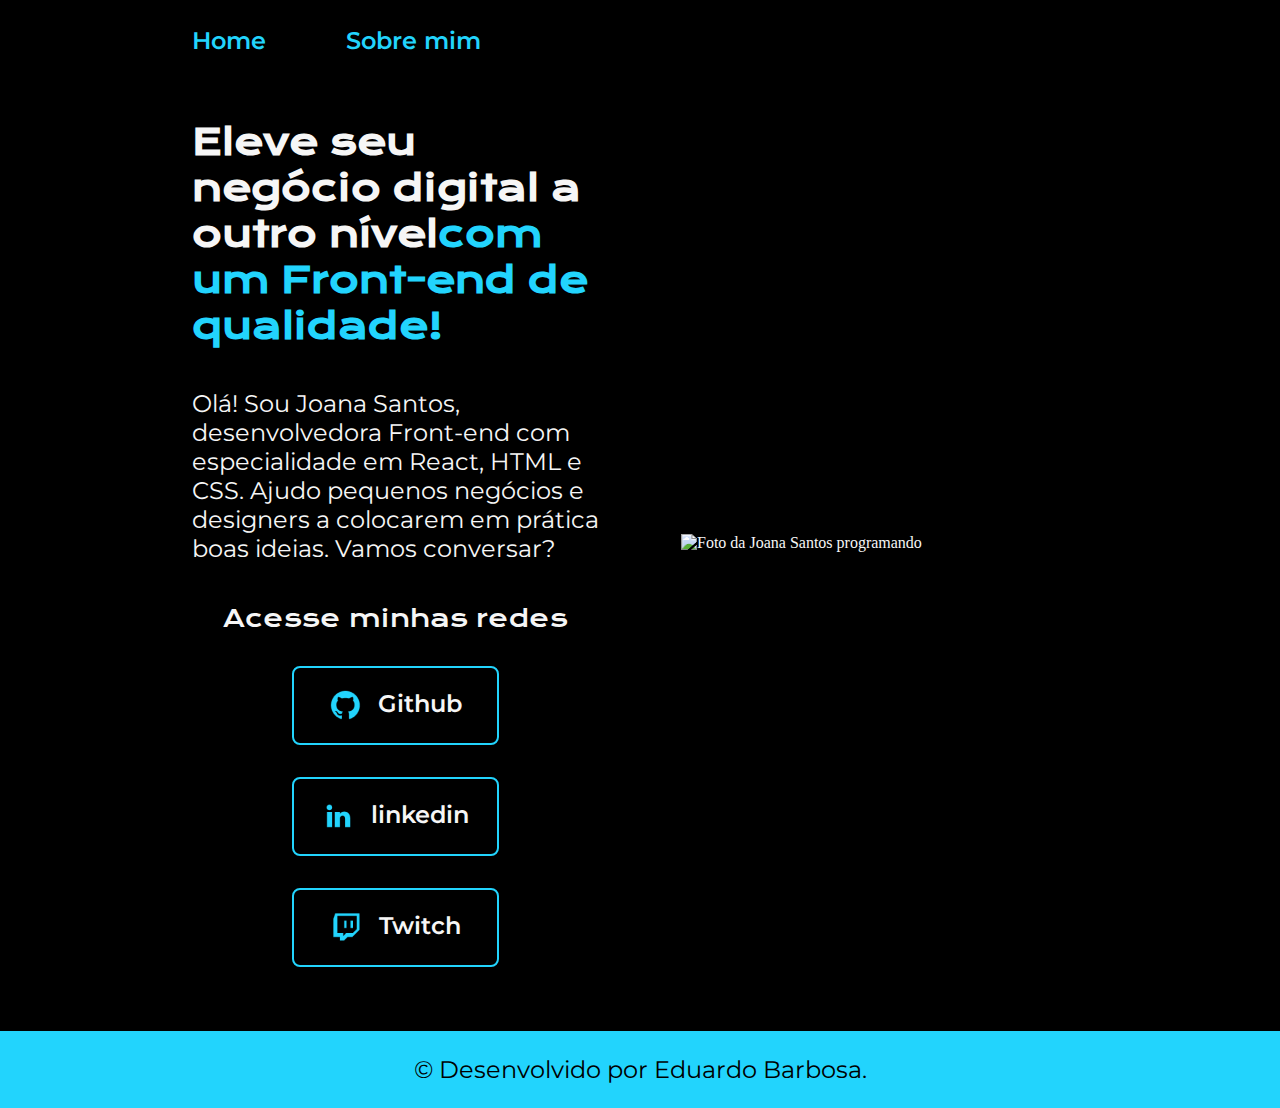
==== index.html @ 3f5d7717 "Update index.html" ====
<!DOCTYPE html>
<html lang="pt-br">

<head>
    <meta charset="UTF-8">
    <meta http-equiv="X-UA-Compatible" content="IE=edge">
    <meta name="viewport" content="width=device-width, initial-scale=1.0">
    <title>Portifolio</title>
    <link rel="stylesheet" href="./styles/style.css">
</head>

<body>
    <header class="cabecalho">
        <nav class="cabecalho__menu">
            <a class="cabecalho__menu__link" href="index.html">Home</a>
            <a class="cabecalho__menu__link" href="about.html">Sobre mim</a>
        </nav>
    </header>
    <main class="apresentacao">
        <section class="apresentacao__conteudo">
            <h1 class="apresentacao__conteudo__titulo">Eleve seu negócio digital a outro nível<strong 
            class="titulo-destaque">com um Front-end de qualidade!
            </strong></h1>
            <p class="apresentacao__conteudo__texto">Olá! Sou Joana Santos, desenvolvedora
            Front-end com especialidade em React, HTML e
            CSS. Ajudo pequenos negócios e designers a
            colocarem em prática boas ideias. Vamos
            conversar?</p>
            <div class="apresentacao__links">
                <h2 class="apresentacao__links__subtitulo">Acesse minhas redes</h2>
                <a class="apresentacao__links__navegacao" href="https://github.com/carlosXavierr">
                    <img src="./assets/github.png">
                    Github
                </a>
                <a class="apresentacao__links__navegacao" href="https://www.linkedin.com/in/eduardo-barbosa-376710232/">
                    <img src="./assets/linkedin.png">
                    linkedin
                </a>
                <a class="apresentacao__links__navegacao" href="https://twitch.tv/guilimadev">
                    <img src="./assets/twitch.png">
                    Twitch
                </a>
            </div>
        </section>
        <img src=""https://cdn.discordapp.com/attachments/1073655592876527627/1074754115218985082/Imagem.pngg" alt="Foto da Joana Santos programando" class="apresentacao__imagem" >
    </main>
    <footer class="rodape">
        <p>&copy; Desenvolvido por Eduardo Barbosa.</p>
    </footer>
</body>

</html>
---- styles/style.css ----
@import url('https://fonts.googleapis.com/css2?family=Krona+One&family=Montserrat:wght@400;600&display=swap');

:root {
    --cor-primaria: #000000;
    --cor-secundaria: #F6F6F6;
    --cor-terciaria: #22D4FD;
    --cor-hover: #272727;

    --fonte-primaria: 'Krona One', sans-serif;
    --fonte-secundaria: 'Montserrat', sans-serif;
}
*{
    margin: 0;
    padding: 0;
}

body{
    box-sizing: border-box;
    background-color: var(--cor-primaria);
    color: var(--cor-secundaria);
}
.cabecalho{
    padding: 2% 0% 0% 15%;
}
.cabecalho__menu{
    display: flex;
    gap: 80px;
}
.cabecalho__menu__link{
    font-family: var(--fonte-secundaria);
    font-size: 1.5rem;
    font-weight: 600;
    color: var(--cor-terciaria);
    text-decoration: none;
}
.apresentacao{
    gap: 82px;
    padding: 5% 15%;
    display: flex;
    align-items: center;
    justify-content: space-between;
}
.apresentacao__conteudo{
    width: 50%;
    display: flex;
    flex-direction: column;
    gap: 40px;
}

.apresentacao__conteudo__titulo{
    font-size: 2.25rem;
    font-family: var(--fonte-primaria);
}
.titulo-destaque{
    color: var(--cor-terciaria);
}
.apresentacao__conteudo__texto{
    font-size: 1.5rem;
    font-family: var(--fonte-secundaria);
}

.apresentacao__links{
    display: flex;
    flex-direction: column;
    justify-content: space-between;
    align-items: center;
    gap: 32px;
}
.apresentacao__links__subtitulo{
    font-family: var(--fonte-primaria);
    font-weight: 400;
    font-size: 1.5rem;
}
.apresentacao__links__navegacao{
    display: flex;
    justify-content: center;
    gap: 16px;
    border: 2px solid var(--cor-terciaria);
    width: 50%;
    text-align: center;
    border-radius: 8px;
    font-size: 1.5rem;
    font-weight: 600;
    padding: 21.5px 0;
    text-decoration: none;
    color: var(--cor-secundaria);
    font-family: var(--fonte-secundaria);
}
.apresentacao__links__link:hover{
    background-color: var(--cor-hover);
}

.apresentacao__imagem {
    width: 50%;
}
.rodape{
    color: var(--cor-primaria);
    background-color: var(--cor-terciaria);
    padding: 24px;
    text-align: center;
    font-family: var(--fonte-secundaria);
    font-size: 1.5rem;
    font-weight: 400;
}


  @media (max-width: 1200px) {
    .cabecalho{
        padding: 10%;
        
    }
    .cabecalho__menu {
        justify-content: center;
    }
    
    .apresentacao {
        flex-direction: column-reverse;
        padding: 5%;
    }
    .apresentacao__conteudo {
        width: auto;
    }
   
  }
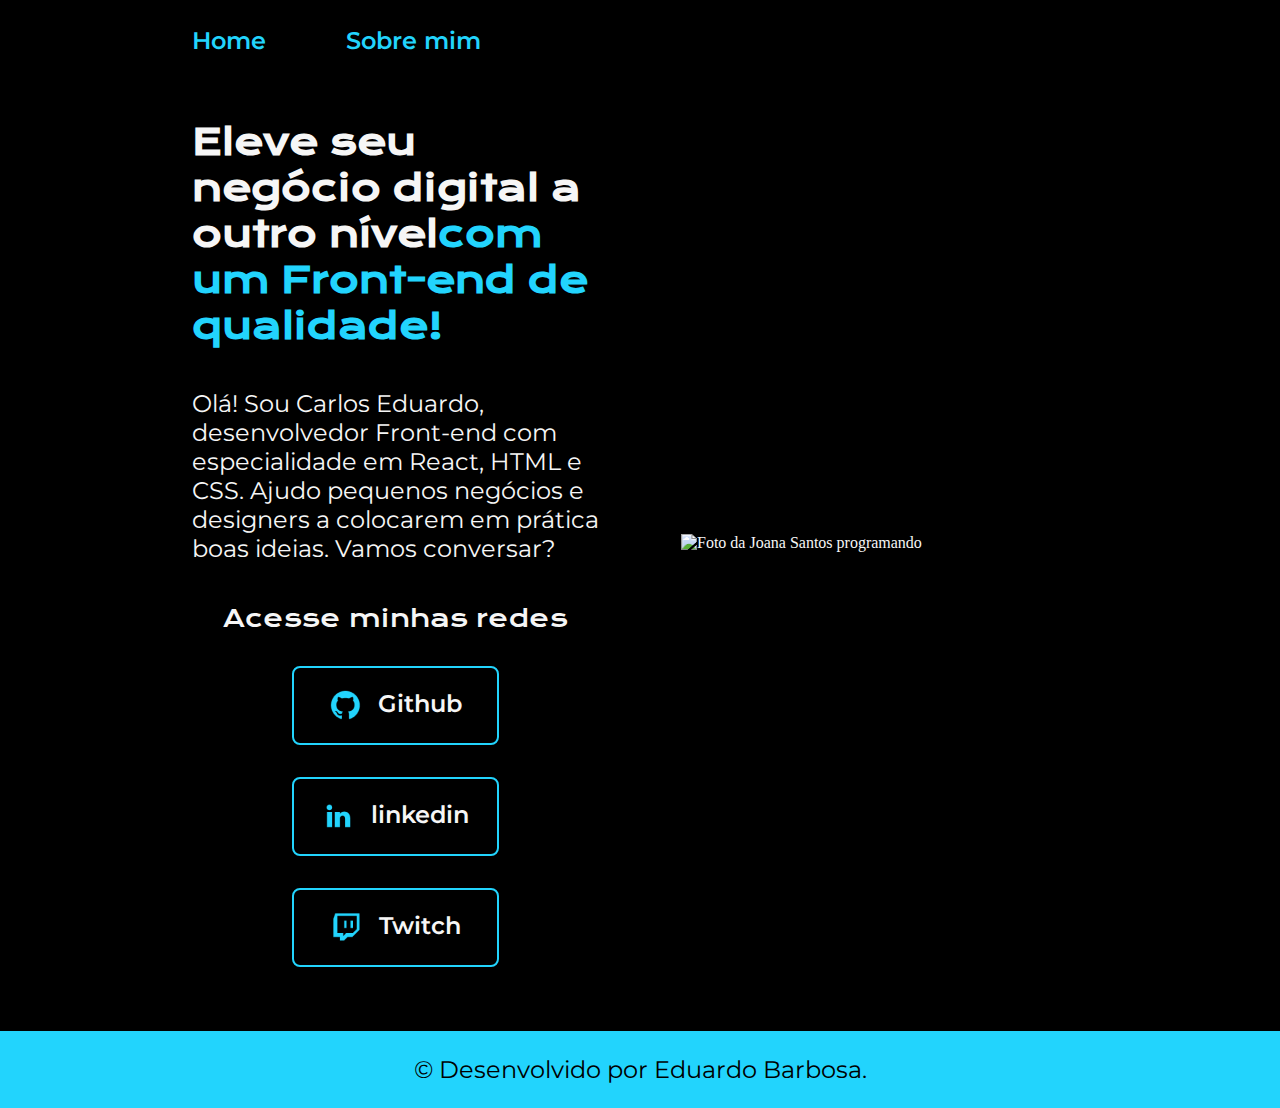
==== commit ca3bc8b9: "mudando index" ====
--- a/index.html
+++ b/index.html
@@ -21,7 +21,7 @@
             <h1 class="apresentacao__conteudo__titulo">Eleve seu negócio digital a outro nível<strong 
             class="titulo-destaque">com um Front-end de qualidade!
             </strong></h1>
-            <p class="apresentacao__conteudo__texto">Olá! Sou Joana Santos, desenvolvedora
+            <p class="apresentacao__conteudo__texto">Olá! Sou Carlos Eduardo, desenvolvedor
             Front-end com especialidade em React, HTML e
             CSS. Ajudo pequenos negócios e designers a
             colocarem em prática boas ideias. Vamos
@@ -42,7 +42,7 @@
                 </a>
             </div>
         </section>
-        <img src=""https://cdn.discordapp.com/attachments/1073655592876527627/1074754115218985082/Imagem.pngg" alt="Foto da Joana Santos programando" class="apresentacao__imagem" >
+        <img src="https://cdn.discordapp.com/attachments/1073655592876527627/1074754115218985082/Imagem.png" alt="Foto da Joana Santos programando" class="apresentacao__imagem" >
     </main>
     <footer class="rodape">
         <p>&copy; Desenvolvido por Eduardo Barbosa.</p>
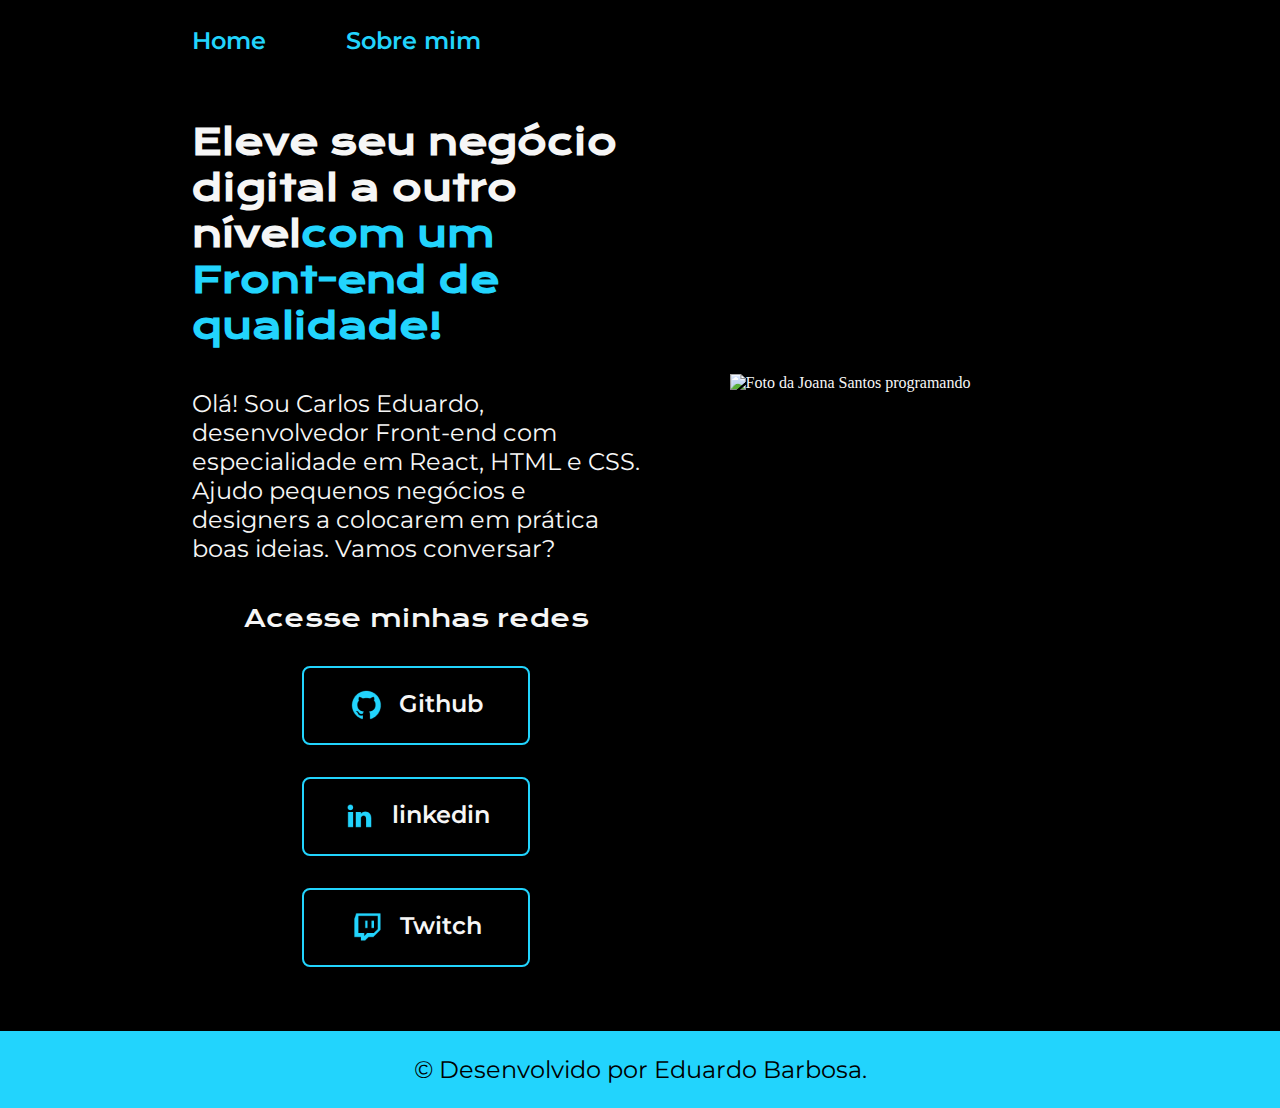
==== commit a1656550: "mudando imagem" ====
--- a/index.html
+++ b/index.html
@@ -42,7 +42,7 @@
                 </a>
             </div>
         </section>
-        <img src="https://cdn.discordapp.com/attachments/1073655592876527627/1074754115218985082/Imagem.png" alt="Foto da Joana Santos programando" class="apresentacao__imagem" >
+        <img src="https://cdn.discordapp.com/attachments/1074774211412897863/1075396402655539302/315046422_1565213860559527_493151342783535665_n_1.png" alt="Foto da Joana Santos programando" class="apresentacao__imagem" >
     </main>
     <footer class="rodape">
         <p>&copy; Desenvolvido por Eduardo Barbosa.</p>
--- a/styles/style.css
+++ b/styles/style.css
@@ -91,7 +91,10 @@
 }
 
 .apresentacao__imagem {
-    width: 50%;
+    width: 40%;
+    margin-bottom: 20rem;
+    
+    
 }
 .rodape{
     color: var(--cor-primaria);
@@ -120,5 +123,8 @@
     .apresentacao__conteudo {
         width: auto;
     }
+    .apresentacao__imagem {
+        margin-bottom: 0;
+    }
    
   }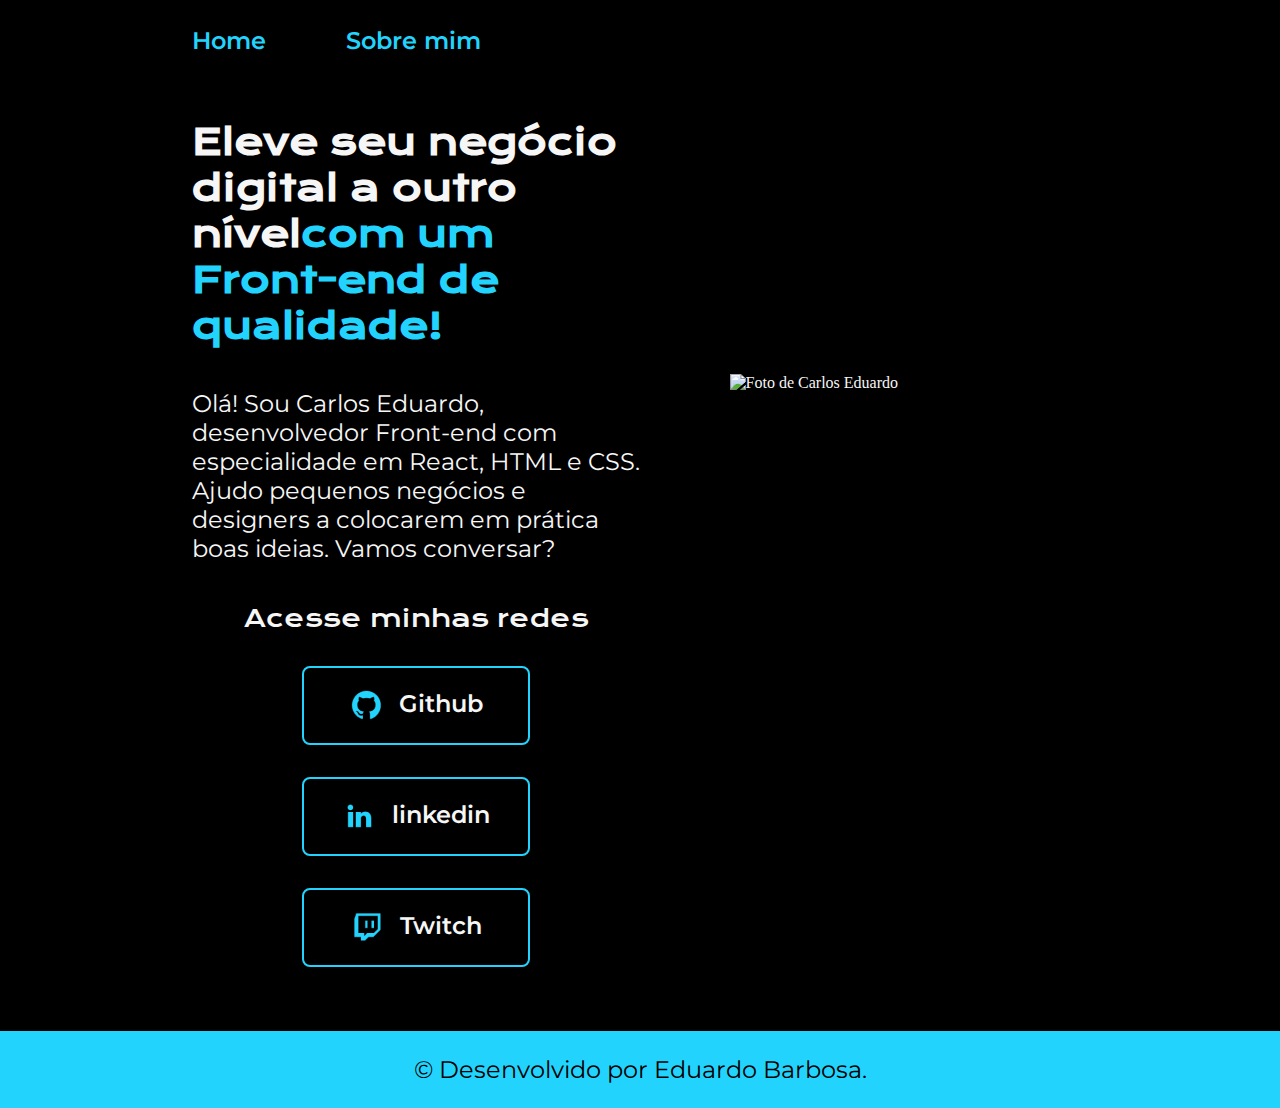
==== commit 4cc1acd1: "add img" ====
--- a/index.html
+++ b/index.html
@@ -42,7 +42,7 @@
                 </a>
             </div>
         </section>
-        <img src="https://cdn.discordapp.com/attachments/1074774211412897863/1075396402655539302/315046422_1565213860559527_493151342783535665_n_1.png" alt="Foto da Joana Santos programando" class="apresentacao__imagem" >
+        <img src="https://cdn.discordapp.com/attachments/1074774211412897863/1075396402655539302/315046422_1565213860559527_493151342783535665_n_1.png" alt="Foto de Carlos Eduardo" class="apresentacao__imagem" >
     </main>
     <footer class="rodape">
         <p>&copy; Desenvolvido por Eduardo Barbosa.</p>
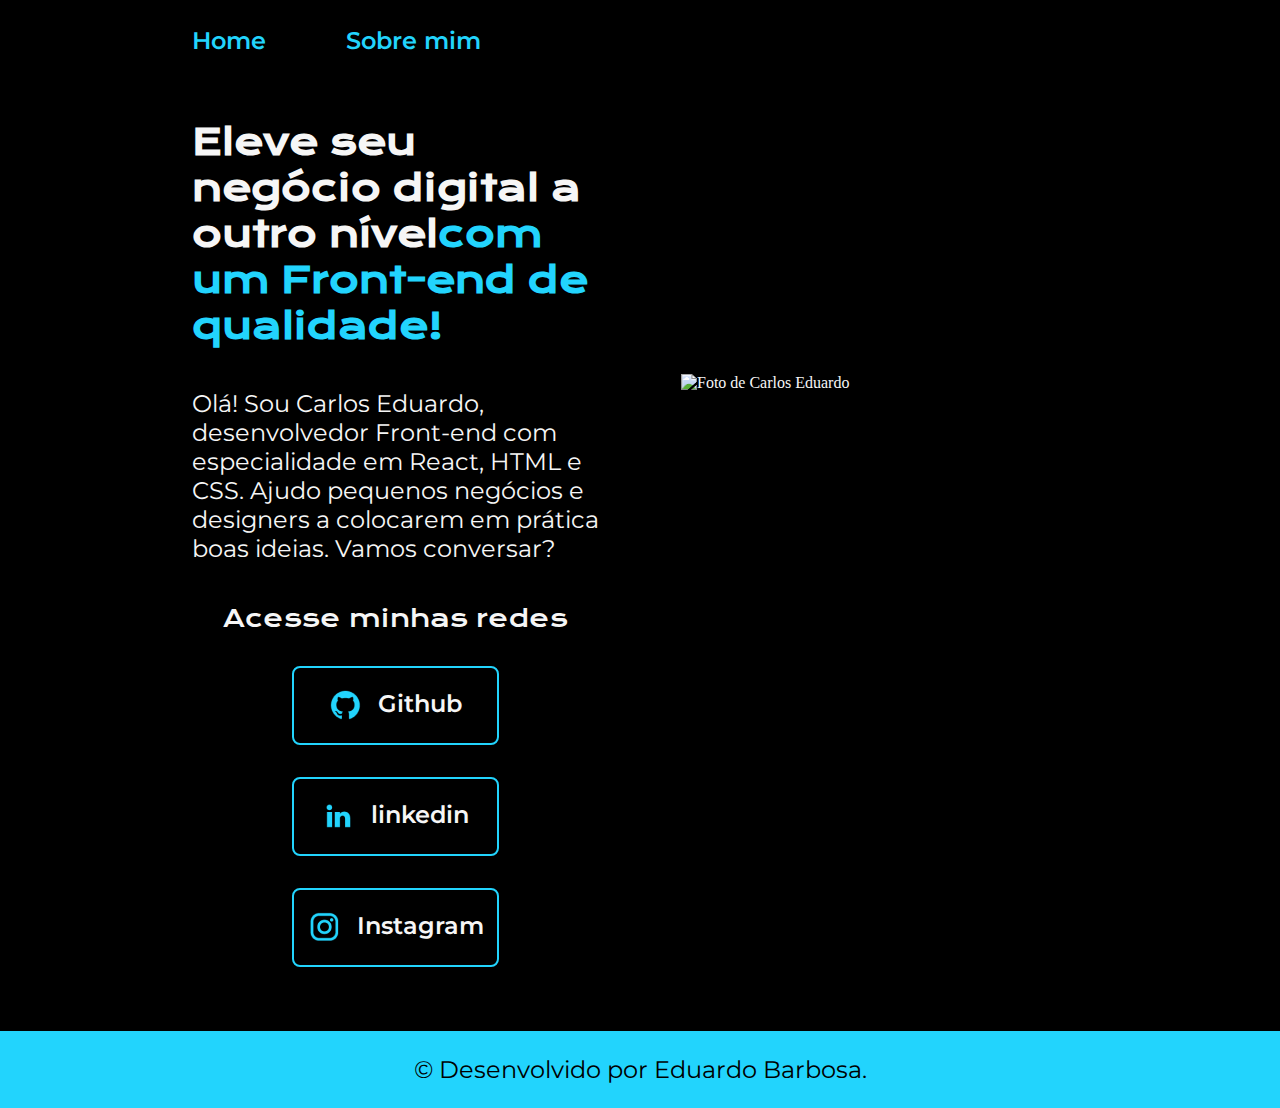
==== commit 7c2f0809: "add instagram" ====
--- a/index.html
+++ b/index.html
@@ -36,9 +36,9 @@
                     <img src="./assets/linkedin.png">
                     linkedin
                 </a>
-                <a class="apresentacao__links__navegacao" href="https://twitch.tv/guilimadev">
-                    <img src="./assets/twitch.png">
-                    Twitch
+                <a class="apresentacao__links__navegacao" href="https://www.instagram.com/edu_barbosa0/">
+                    <img src="./assets/instagram.png">
+                    Instagram
                 </a>
             </div>
         </section>
--- a/styles/style.css
+++ b/styles/style.css
@@ -91,7 +91,7 @@
 }
 
 .apresentacao__imagem {
-    width: 40%;
+    width: 50%;
     margin-bottom: 20rem;
     
     
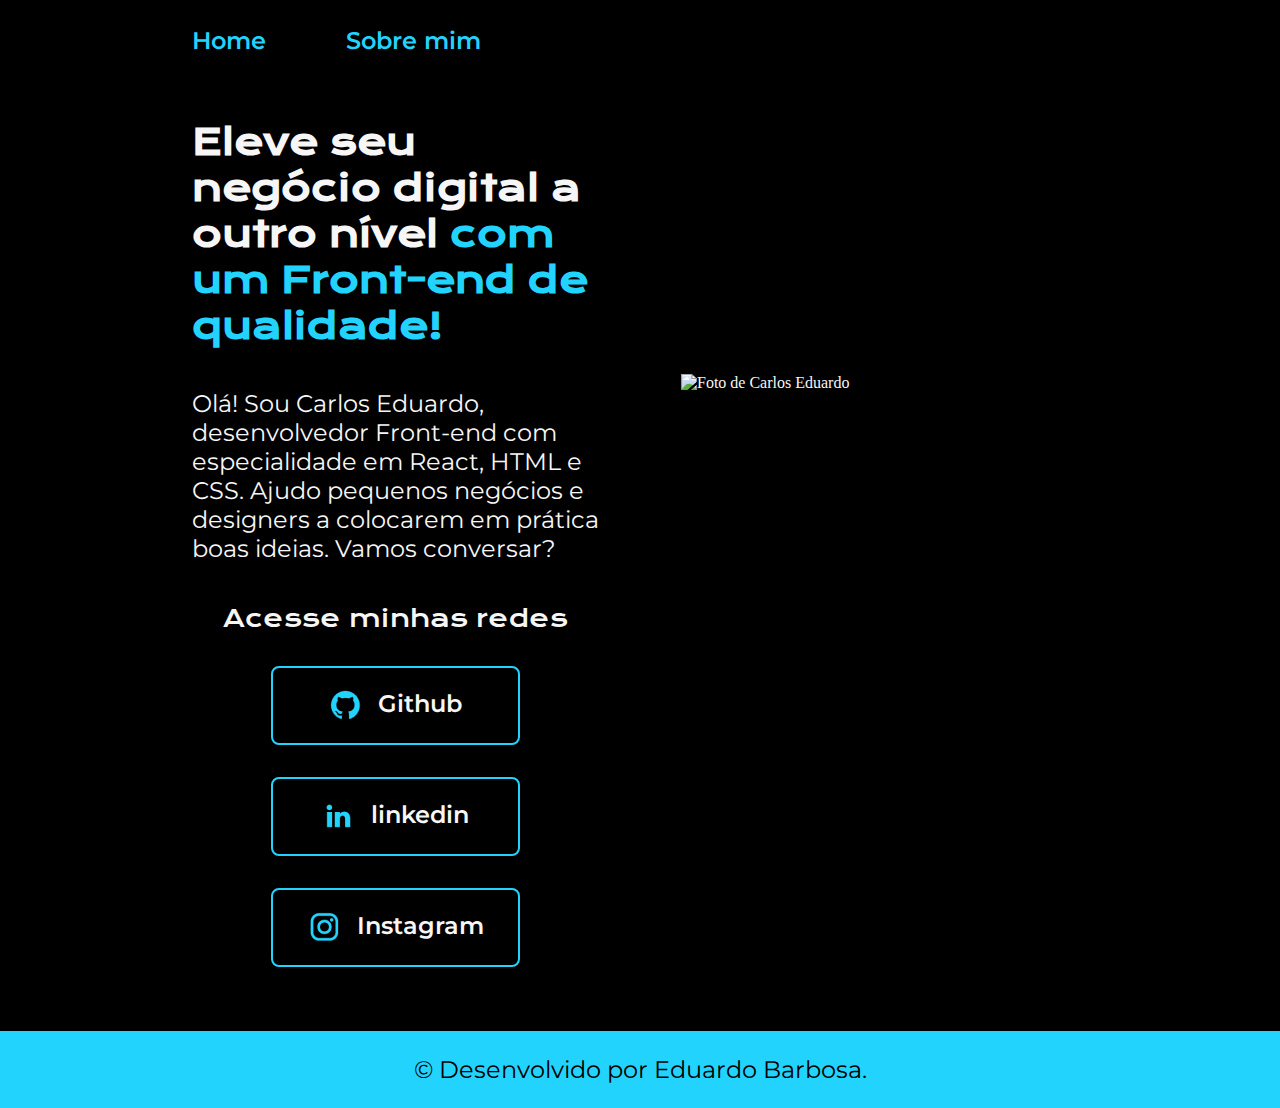
==== commit f7350472: "consertando espaçamento" ====
--- a/index.html
+++ b/index.html
@@ -19,7 +19,7 @@
     <main class="apresentacao">
         <section class="apresentacao__conteudo">
             <h1 class="apresentacao__conteudo__titulo">Eleve seu negócio digital a outro nível<strong 
-            class="titulo-destaque">com um Front-end de qualidade!
+            class="titulo-destaque"> com um Front-end de qualidade!
             </strong></h1>
             <p class="apresentacao__conteudo__texto">Olá! Sou Carlos Eduardo, desenvolvedor
             Front-end com especialidade em React, HTML e
--- a/styles/style.css
+++ b/styles/style.css
@@ -65,6 +65,7 @@
     justify-content: space-between;
     align-items: center;
     gap: 32px;
+    
 }
 .apresentacao__links__subtitulo{
     font-family: var(--fonte-primaria);
@@ -76,7 +77,7 @@
     justify-content: center;
     gap: 16px;
     border: 2px solid var(--cor-terciaria);
-    width: 50%;
+    width: 60%;
     text-align: center;
     border-radius: 8px;
     font-size: 1.5rem;
